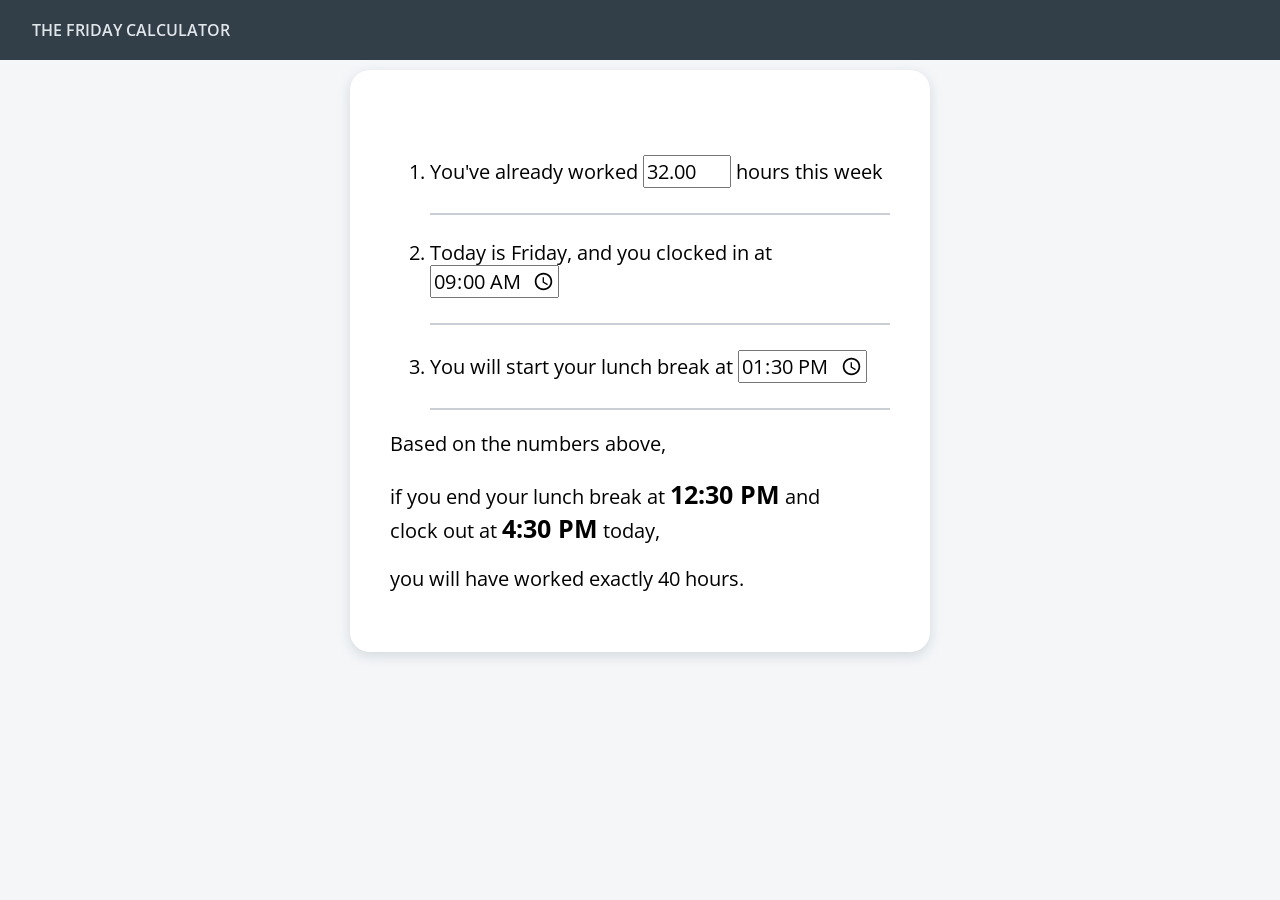
==== index.html @ 16008019 "rename" ====
﻿<!DOCTYPE html>

<html lang="en" xmlns="http://www.w3.org/1999/xhtml">
<head>
    <meta charset="utf-8" />
    <title></title>
    <link rel="stylesheet" type="text/css" href="style.css">
    <script src="script.js"></script>
</head>
<body onload="load()">
    <header><h1>The Friday Calculator</h1></header>
    <main>
        <ol>
            <li>You've already worked <input type="number" id="hours" fname="hours" value="32.00" onchange="load()" /> hours this week</li>
            <li>Today is Friday, and you clocked in at <input type="time" id="clockin" fname="clockin" value="09:00" onchange="load()"/></li>
            <li>You will start your lunch break at <input type="time" id="lunch" fname="lunch" value="13:30" onchange="load()"/></li>
        </ol>
        <p>Based on the numbers above,</p>
        <p>if you end your lunch break at <span id="lunchend">12:30 PM</span> and<br />
            clock out at <span id="clockout">4:30 PM</span> today,<br /></p>
        <p>you will have worked exactly 40 hours.</p>
    </main>

</body>
</html>
---- style.css ----
﻿@import url('https://fonts.googleapis.com/css2?family=Open+Sans:ital,wdth,wght@0,75..100,300..800;1,75..100,300..800&display=swap');

* {
    font-family: "Open Sans", sans-serif !important;
}

body {
    margin: 0;
    background-color: #f4f6f8;
}

header {
    background-color: #323e48;
    width: 100%;
    min-height: 60px;
    display: flex;
    align-items: center;
}

    header h1 {
        color: #e1e6eb;
        margin-left: 32px;
        padding-block-start: 8px;
        padding-block-end: 8px;
        font-size: 16px;
        display: flex;
        position: relative;
        text-transform: uppercase;
        font-weight: 600;
    }

main {
    width: 50%;
    max-width: 500px;
    margin: auto;
    margin-top: 10px;
    border-radius: 20px;
    border-width: 0px;
    box-shadow: 0px 4px 12px rgba(166, 176, 186, 0.4);
    background-color: white;
    padding: 40px;
    font-size: 20px;
}

    main li {
        line-height: 25px;
        padding-top: 25px;
        padding-bottom:25px;
        border-bottom-style: solid;
        border-bottom-width: 2px;
        border-bottom-color: #C9CFD4;
    }

    main input {
        font-size: 20px;
    }

#hours {
    width: 4em;
}

#lunchend, #clockout {
    font-size: 25px;
    font-weight: bold;
}
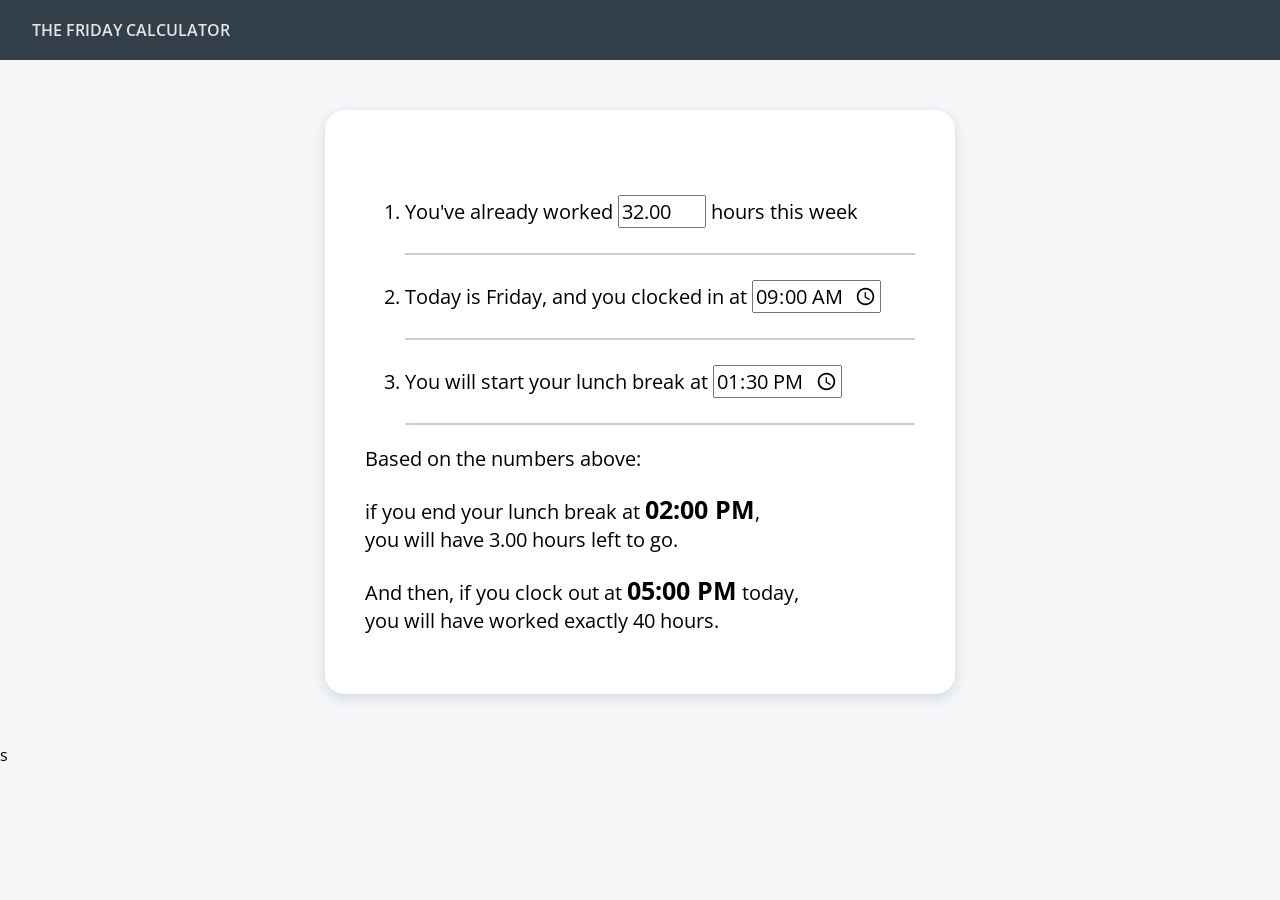
==== commit fae375ab: "finished (not tested yet)" ====
--- a/index.html
+++ b/index.html
@@ -15,11 +15,12 @@
             <li>Today is Friday, and you clocked in at <input type="time" id="clockin" fname="clockin" value="09:00" onchange="load()"/></li>
             <li>You will start your lunch break at <input type="time" id="lunch" fname="lunch" value="13:30" onchange="load()"/></li>
         </ol>
-        <p>Based on the numbers above,</p>
-        <p>if you end your lunch break at <span id="lunchend">12:30 PM</span> and<br />
-            clock out at <span id="clockout">4:30 PM</span> today,<br /></p>
-        <p>you will have worked exactly 40 hours.</p>
+        <p>Based on the numbers above:</p>
+        <p>if you end your lunch break at <span class="output" id="lunchend">12:30 PM</span>,<br />
+            you will have <span id="hoursleft">4</span> hours left to go.</p>
+        <p>And then, if you clock out at <span class="output" id="clockout">4:30 PM</span> today,<br />
+            you will have worked exactly 40 hours.</p>
     </main>
-
+    s
 </body>
 </html>
--- a/style.css
+++ b/style.css
@@ -31,9 +31,10 @@
 
 main {
     width: 50%;
-    max-width: 500px;
+    max-width: 550px;
     margin: auto;
-    margin-top: 10px;
+    margin-top: 50px;
+    margin-bottom: 50px;
     border-radius: 20px;
     border-width: 0px;
     box-shadow: 0px 4px 12px rgba(166, 176, 186, 0.4);
@@ -59,7 +60,7 @@
     width: 4em;
 }
 
-#lunchend, #clockout {
+.output {
     font-size: 25px;
     font-weight: bold;
 }
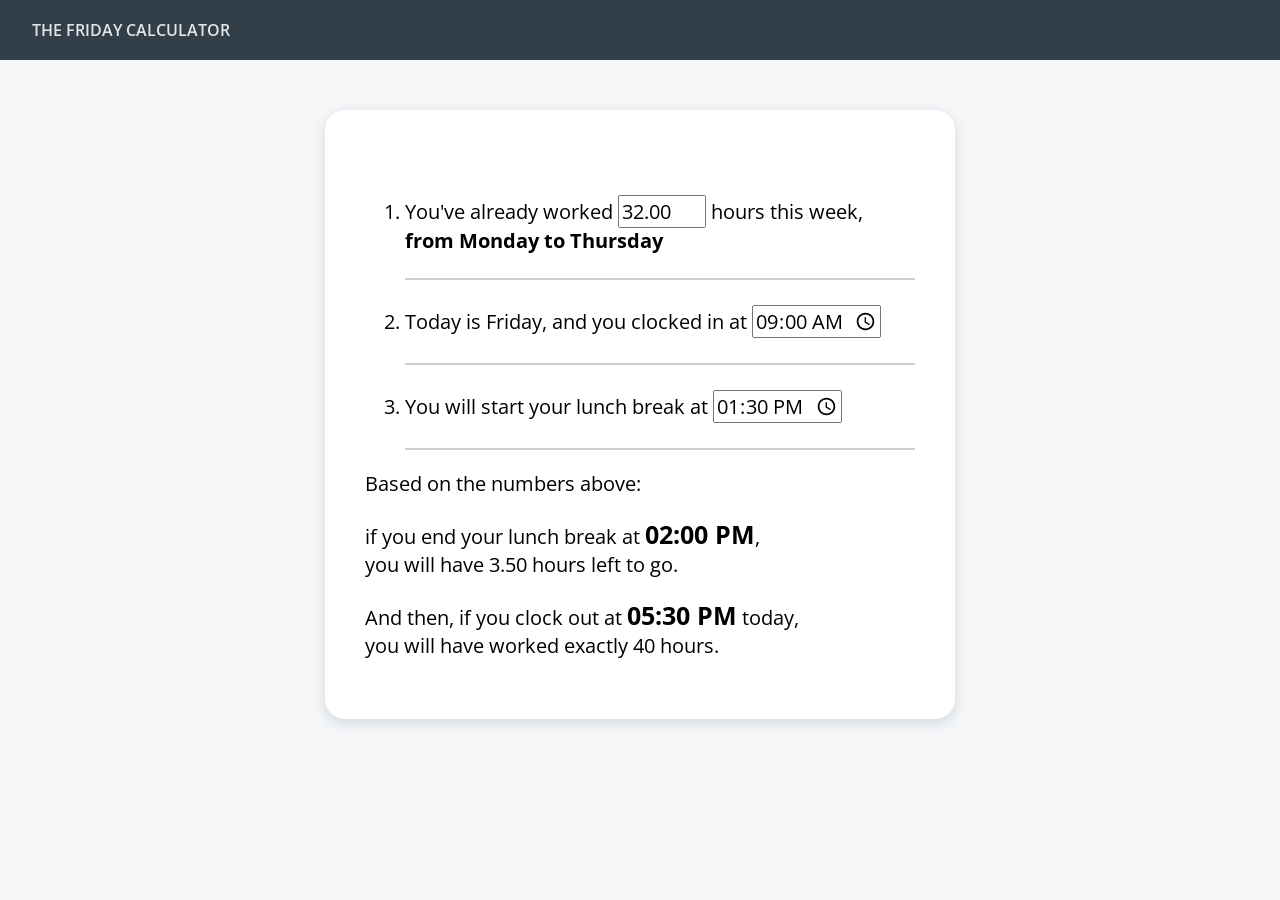
==== commit 6a2fc796: "final final (debug & testing)" ====
--- a/index.html
+++ b/index.html
@@ -3,7 +3,8 @@
 <html lang="en" xmlns="http://www.w3.org/1999/xhtml">
 <head>
     <meta charset="utf-8" />
-    <title></title>
+    <meta name="viewport" content="width=device-width, initial-scale=1.0">
+    <title>The Friday Calculator</title>
     <link rel="stylesheet" type="text/css" href="style.css">
     <script src="script.js"></script>
 </head>
@@ -11,16 +12,15 @@
     <header><h1>The Friday Calculator</h1></header>
     <main>
         <ol>
-            <li>You've already worked <input type="number" id="hours" fname="hours" value="32.00" onchange="load()" /> hours this week</li>
+            <li>You've already worked <input type="number" id="hours" fname="hours" value="32.00" onchange="load()" /> hours this week, <b>from Monday to Thursday</b></li>
             <li>Today is Friday, and you clocked in at <input type="time" id="clockin" fname="clockin" value="09:00" onchange="load()"/></li>
             <li>You will start your lunch break at <input type="time" id="lunch" fname="lunch" value="13:30" onchange="load()"/></li>
         </ol>
         <p>Based on the numbers above:</p>
-        <p>if you end your lunch break at <span class="output" id="lunchend">12:30 PM</span>,<br />
-            you will have <span id="hoursleft">4</span> hours left to go.</p>
-        <p>And then, if you clock out at <span class="output" id="clockout">4:30 PM</span> today,<br />
+        <p>if you end your lunch break at <span class="output" id="lunchend"></span>,<br />
+            you will have <span id="hoursleft"></span> hours left to go.</p>
+        <p>And then, if you clock out at <span class="output" id="clockout"></span> today,<br />
             you will have worked exactly 40 hours.</p>
     </main>
-    s
 </body>
 </html>
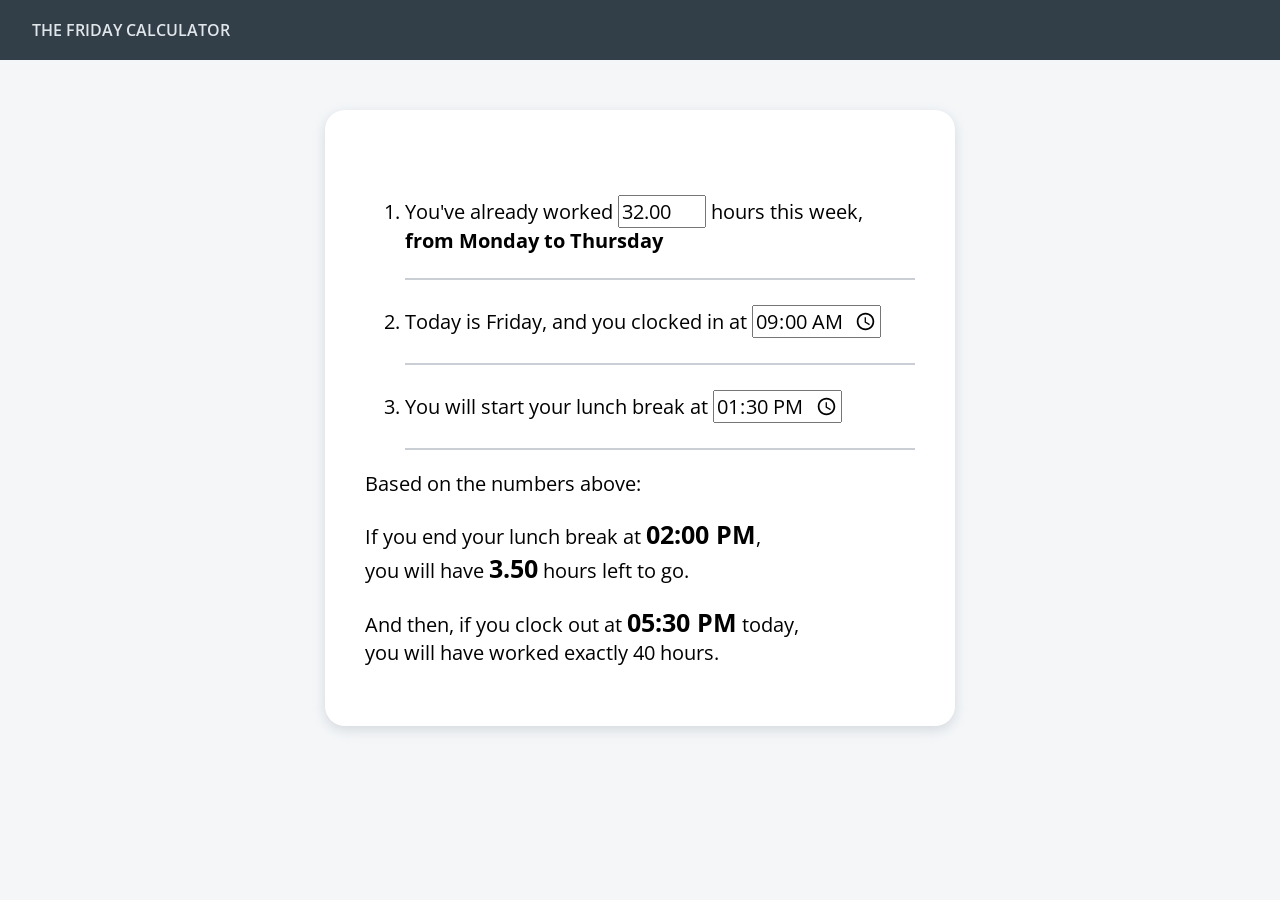
==== commit 7f7024c7: "Error handling: flashing yellow & resetting input values" ====
--- a/index.html
+++ b/index.html
@@ -12,13 +12,13 @@
     <header><h1>The Friday Calculator</h1></header>
     <main>
         <ol>
-            <li>You've already worked <input type="number" id="hours" fname="hours" value="32.00" onchange="load()" /> hours this week, <b>from Monday to Thursday</b></li>
-            <li>Today is Friday, and you clocked in at <input type="time" id="clockin" fname="clockin" value="09:00" onchange="load()"/></li>
-            <li>You will start your lunch break at <input type="time" id="lunch" fname="lunch" value="13:30" onchange="load()"/></li>
+            <li id="hours-container">You've already worked <input type="number" id="hours" fname="hours" value="32.00" onchange="load()" /> hours this week, <b>from Monday to Thursday</b></li>
+            <li id="clockin-container">Today is Friday, and you clocked in at <input type="time" id="clockin" fname="clockin" value="09:00" onchange="load()"/></li>
+            <li id="lunch-container">You will start your lunch break at <input type="time" id="lunch" fname="lunch" value="13:30" onchange="load()"/></li>
         </ol>
         <p>Based on the numbers above:</p>
-        <p>if you end your lunch break at <span class="output" id="lunchend"></span>,<br />
-            you will have <span id="hoursleft"></span> hours left to go.</p>
+        <p>If you end your lunch break at <span class="output" id="lunchend"></span>,<br />
+            you will have <span class="output" id="hoursleft"></span> hours left to go.</p>
         <p>And then, if you clock out at <span class="output" id="clockout"></span> today,<br />
             you will have worked exactly 40 hours.</p>
     </main>
